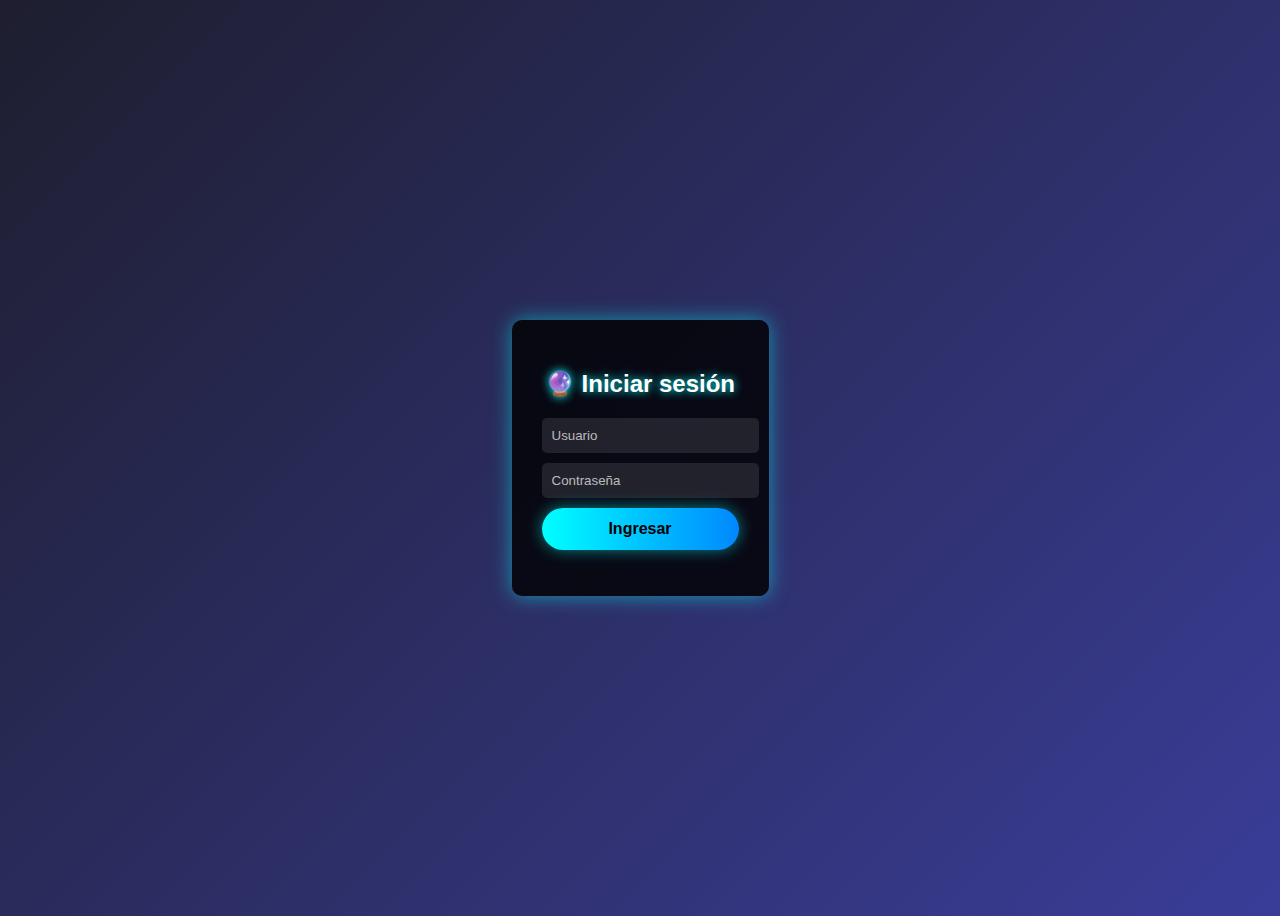
==== app/templates/login.html @ 73647f6b "Se desarrollo el login de acceso" ====
<!DOCTYPE html>
<html lang="es">
<head>
    <meta charset="UTF-8">
    <meta name="viewport" content="width=device-width, initial-scale=1.0">
    <title>Login IA</title>
    <style>
        body {
            font-family: Arial, sans-serif;
            display: flex;
            justify-content: center;
            align-items: center;
            height: 100vh;
            background: linear-gradient(135deg, #1e1e2f, #3a3d98);
            color: white;
        }
        .login-container {
            background: rgba(0, 0, 0, 0.8);
            padding: 30px;
            border-radius: 10px;
            box-shadow: 0 0 20px rgba(0, 255, 255, 0.5);
            text-align: center;
        }
        input {
            display: block;
            width: 100%;
            margin: 10px 0;
            padding: 10px;
            border: none;
            border-radius: 5px;
            background: rgba(255, 255, 255, 0.1);
            color: white;
        }
        input::placeholder {
            color: rgba(255, 255, 255, 0.7);
        }
        button {
            width: 100%;
            padding: 12px;
            background: linear-gradient(90deg, #00ffff, #0088ff);
            border: none;
            border-radius: 25px;
            color: black;
            font-weight: bold;
            cursor: pointer;
            transition: 0.3s;
            font-size: 16px;
            box-shadow: 0 0 15px rgba(0, 255, 255, 0.5);
            position: relative;
            overflow: hidden;
        }
        button:hover {
            background: linear-gradient(90deg, #0088ff, #00ffff);
            box-shadow: 0 0 20px #00ffff;
        }
        button::after {
            content: "";
            position: absolute;
            top: 0;
            left: -100%;
            width: 100%;
            height: 100%;
            background: rgba(255, 255, 255, 0.2);
            transition: 0.4s;
        }
        button:hover::after {
            left: 100%;
        }
        .error {
            color: #ff4444;
            margin-top: 10px;
        }
        h2 {
            text-shadow: 0 0 10px #00ffff;
        }
    </style>
</head>
<body>
    <div class="login-container">
        <h2>🔮 Iniciar sesión</h2>
        <input type="text" id="username" placeholder="Usuario">
        <input type="password" id="password" placeholder="Contraseña">
        <button onclick="login()">Ingresar</button>
        <p id="error" class="error"></p>
    </div>

    <script>
        function login() {
            var username = document.getElementById('username').value;
            var password = document.getElementById('password').value;
            
            if ((username === 'rosario' || username === 'diego') && password === '1234') {
                alert('Bienvenido, ' + username);
                window.location.href = 'dashboard.html';
            } else {
                document.getElementById('error').innerText = 'Usuario o contraseña incorrectos';
            }
        }
    </script>
</body>
</html>
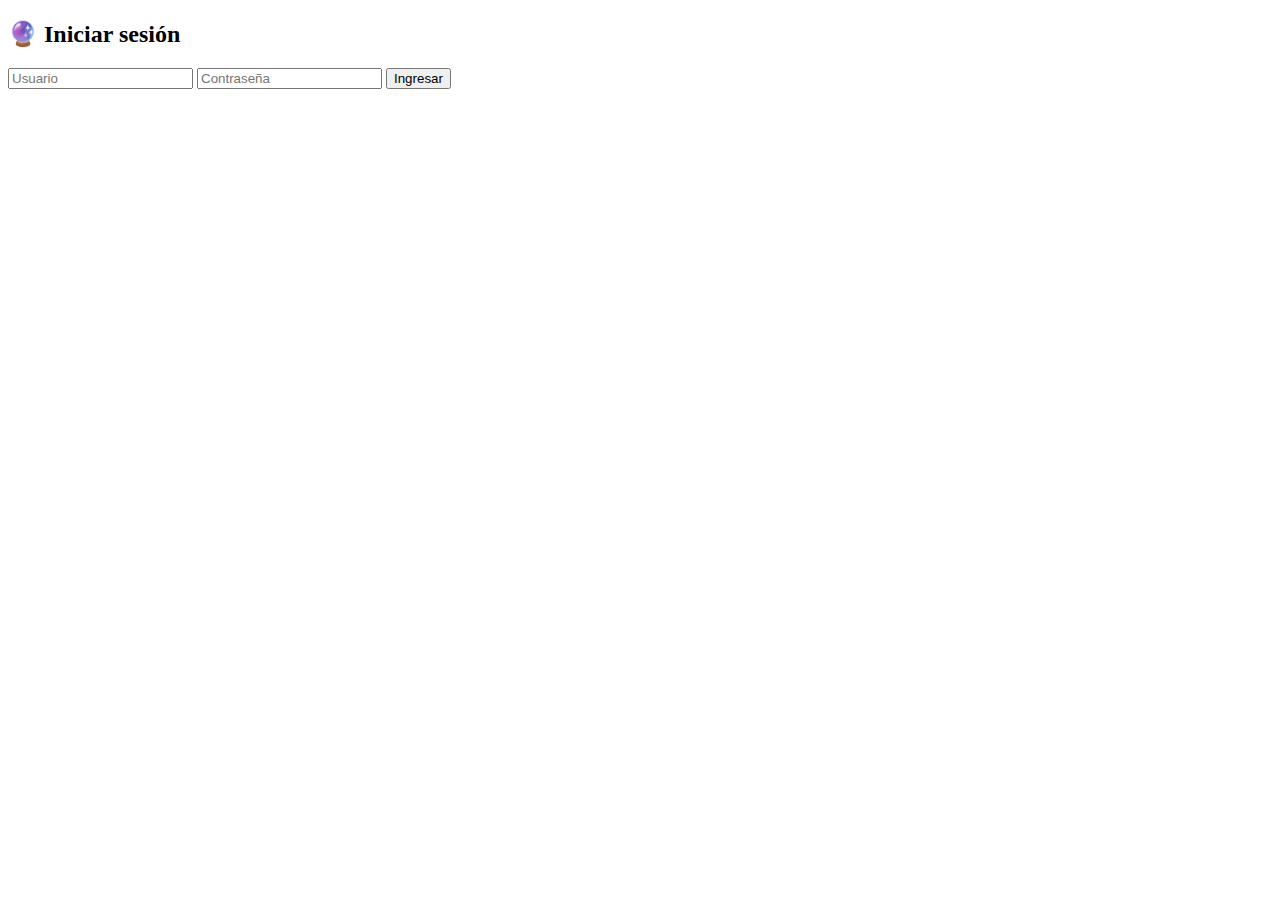
==== commit 2258adfb: "Se agrego el estilo del login a la carpeta designada" ====
--- a/app/templates/login.html
+++ b/app/templates/login.html
@@ -1,80 +1,12 @@
 <!DOCTYPE html>
 <html lang="es">
+
 <head>
     <meta charset="UTF-8">
     <meta name="viewport" content="width=device-width, initial-scale=1.0">
     <title>Login IA</title>
-    <style>
-        body {
-            font-family: Arial, sans-serif;
-            display: flex;
-            justify-content: center;
-            align-items: center;
-            height: 100vh;
-            background: linear-gradient(135deg, #1e1e2f, #3a3d98);
-            color: white;
-        }
-        .login-container {
-            background: rgba(0, 0, 0, 0.8);
-            padding: 30px;
-            border-radius: 10px;
-            box-shadow: 0 0 20px rgba(0, 255, 255, 0.5);
-            text-align: center;
-        }
-        input {
-            display: block;
-            width: 100%;
-            margin: 10px 0;
-            padding: 10px;
-            border: none;
-            border-radius: 5px;
-            background: rgba(255, 255, 255, 0.1);
-            color: white;
-        }
-        input::placeholder {
-            color: rgba(255, 255, 255, 0.7);
-        }
-        button {
-            width: 100%;
-            padding: 12px;
-            background: linear-gradient(90deg, #00ffff, #0088ff);
-            border: none;
-            border-radius: 25px;
-            color: black;
-            font-weight: bold;
-            cursor: pointer;
-            transition: 0.3s;
-            font-size: 16px;
-            box-shadow: 0 0 15px rgba(0, 255, 255, 0.5);
-            position: relative;
-            overflow: hidden;
-        }
-        button:hover {
-            background: linear-gradient(90deg, #0088ff, #00ffff);
-            box-shadow: 0 0 20px #00ffff;
-        }
-        button::after {
-            content: "";
-            position: absolute;
-            top: 0;
-            left: -100%;
-            width: 100%;
-            height: 100%;
-            background: rgba(255, 255, 255, 0.2);
-            transition: 0.4s;
-        }
-        button:hover::after {
-            left: 100%;
-        }
-        .error {
-            color: #ff4444;
-            margin-top: 10px;
-        }
-        h2 {
-            text-shadow: 0 0 10px #00ffff;
-        }
-    </style>
 </head>
+
 <body>
     <div class="login-container">
         <h2>🔮 Iniciar sesión</h2>
@@ -88,14 +20,22 @@
         function login() {
             var username = document.getElementById('username').value;
             var password = document.getElementById('password').value;
-            
+
             if ((username === 'rosario' || username === 'diego') && password === '1234') {
-                alert('Bienvenido, ' + username);
-                window.location.href = 'dashboard.html';
+                fetch("{{ url_for('home')}}")
+                .then(respose => {
+                    if(response.ok){
+                        windows.location.href = response.url;
+                    }else {
+                        console.error("Error al cargar la pagina.");
+                    }
+                })
+                .catch(error => console.error("error r¿en la solicitud:" ,error));
             } else {
                 document.getElementById('error').innerText = 'Usuario o contraseña incorrectos';
             }
         }
     </script>
 </body>
-</html>
+
+</html>